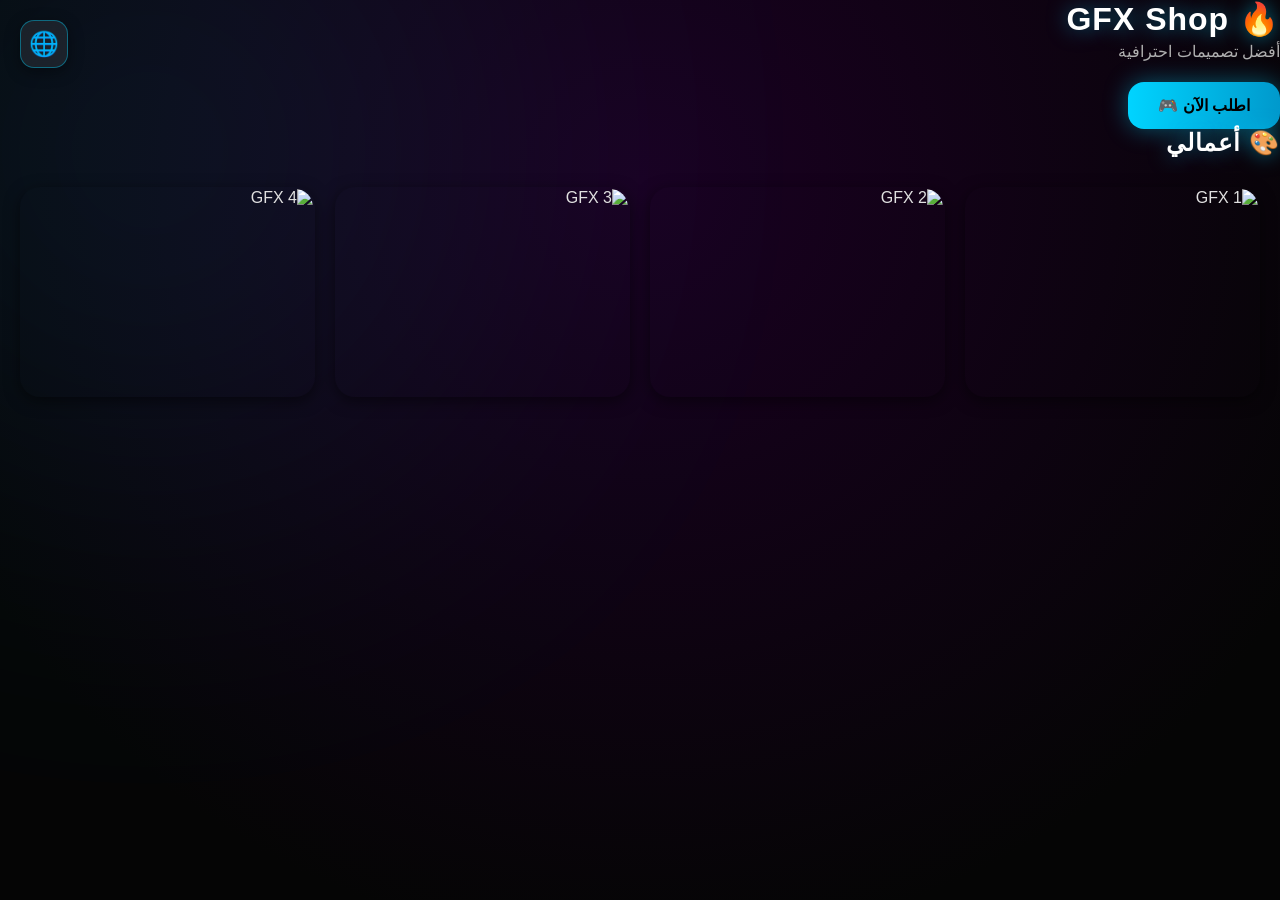
==== index.html @ eaab2571 "Upload GFX Shop website files" ====
<!DOCTYPE html>
<html lang="ar" dir="rtl">
<head>
    <meta charset="UTF-8">
    <meta name="viewport" content="width=device-width, initial-scale=1.0">
    <title>GFX Shop</title>
    <link rel="stylesheet" href="style.css">
</head>
<body>

    <div class="bg"></div>

    <!-- زر اللغة الصغير -->
    <div class="lang-btn" onclick="toggleLangMenu()">
        🌐
    </div>

    <!-- Language Menu - أشهر لغات العالم -->
    <div class="lang-menu" id="langMenu">
        <button onclick="setLang('ar')">🇪🇬 العربية</button>
        <button onclick="setLang('en')">🇺🇸 English</button>
        <button onclick="setLang('fr')">🇫🇷 Français</button>
        <button onclick="setLang('es')">🇪🇸 Español</button>
        <button onclick="setLang('zh')">🇨🇳 中文</button>
        <button onclick="setLang('ru')">🇷🇺 Русский</button>
        <button onclick="setLang('de')">🇩🇪 Deutsch</button>
    </div>

    <header>
        <h1 id="title">🔥 GFX Shop</h1>
        <p id="subtitle">أفضل تصميمات احترافية</p>
        <a href="order.html" class="btn" id="orderBtn">اطلب الآن 🎮</a>
    </header>

    <section>
        <h2 id="galleryTitle">🎨 أعمالي</h2>
        <div class="gallery-grid">
            <img src="images/gfx1.jpg" onclick="openImg(this)" alt="GFX 1">
            <img src="images/gfx2.jpg" onclick="openImg(this)" alt="GFX 2">
            <img src="images/gfx3.jpg" onclick="openImg(this)" alt="GFX 3">
            <img src="images/gfx4.jpg" onclick="openImg(this)" alt="GFX 4">
        </div>
    </section>

    <div id="popup">
        <img id="popup-img" alt="Enlarged Image">
    </div>

    <script src="script.js"></script>
</body>
</html>
---- style.css ----
* {
    margin: 0;
    padding: 0;
    box-sizing: border-box;
    outline: none;
    -webkit-tap-highlight-color: transparent;
}

html {
    scroll-behavior: smooth;
}

@import url('https://fonts.googleapis.com/css2?family=Cairo:wght@400;500;600;700;900&display=swap');

body {
    background: #050505;
    color: #e0e0e0;
    font-family: 'Cairo', Arial, Helvetica, sans-serif;
    overflow-x: hidden;
}

/* Background */
.bg {
    position: fixed;
    inset: 0;
    background: radial-gradient(circle at 50% 20%, #1a0022, #050505 80%);
    z-index: -3;
    overflow: hidden;
}

.bg::before {
    content: "";
    position: absolute;
    width: 900px;
    height: 900px;
    background: radial-gradient(circle, #00d4ff, transparent 65%);
    filter: blur(180px);
    opacity: 0.18;
    animation: bgmove 40s infinite linear;
    top: -300px;
    left: -300px;
}

@keyframes bgmove {
    0%   { transform: translate(0, 0); }
    50%  { transform: translate(150px, 120px); }
    100% { transform: translate(0, 0); }
}

/* Text */
h1, h2 {
    color: #ffffff;
    font-weight: 700;
    letter-spacing: 1px;
    text-shadow: 0 0 20px rgba(0, 212, 255, 0.5);
}

p {
    color: #b0b0b0;
    line-height: 1.8;
}

/* زر اللغة الصغير مع أنيميشن محسن */
.lang-btn {
    position: fixed;
    top: 20px;
    left: 20px;
    width: 48px;
    height: 48px;
    background: rgba(255,255,255,0.08);
    border: 1px solid rgba(0, 212, 255, 0.4);
    border-radius: 14px;
    display: flex;
    align-items: center;
    justify-content: center;
    font-size: 24px;
    cursor: pointer;
    z-index: 1000;
    transition: all 0.4s cubic-bezier(0.68, -0.55, 0.27, 1.55);
    backdrop-filter: blur(10px);
    box-shadow: 0 4px 15px rgba(0, 0, 0, 0.4);
}

.lang-btn:hover {
    background: rgba(0, 212, 255, 0.2);
    transform: scale(1.18) rotate(25deg);
    box-shadow: 0 0 30px rgba(0, 212, 255, 0.7);
}

/* قائمة اللغات */
.lang-menu {
    position: fixed;
    top: 80px;
    left: 20px;
    display: none;
    flex-direction: column;
    gap: 8px;
    z-index: 1000;
    background: rgba(10, 10, 15, 0.95);
    padding: 14px;
    border-radius: 16px;
    border: 1px solid rgba(0, 212, 255, 0.3);
    backdrop-filter: blur(12px);
    box-shadow: 0 10px 30px rgba(0, 0, 0, 0.5);
}

html[dir="ltr"] .lang-btn,
html[dir="ltr"] .lang-menu {
    left: auto;
    right: 20px;
}

.lang-menu button {
    background: #111;
    color: white;
    border: none;
    padding: 12px 20px;
    border-radius: 12px;
    cursor: pointer;
    transition: 0.3s;
    font-family: 'Cairo', sans-serif;
}

.lang-menu button:hover {
    background: #00d4ff;
    color: #000;
    transform: translateY(-2px);
}

/* Panel */
.panel {
    width: 370px;
    max-width: 92%;
    margin: 70px auto;
    background: rgba(255, 255, 255, 0.03);
    padding: 32px 28px;
    border-radius: 24px;
    text-align: center;
    backdrop-filter: blur(20px);
    border: 1px solid rgba(0, 212, 255, 0.25);
    box-shadow: 0 0 50px rgba(0, 212, 255, 0.12);
}

/* Buttons */
.btn {
    background: linear-gradient(90deg, #00d4ff, #0099cc);
    color: #000;
    padding: 14px 30px;
    border-radius: 16px;
    text-decoration: none;
    display: inline-block;
    font-weight: 700;
    transition: 0.3s;
    margin-top: 15px;
    box-shadow: 0 0 25px rgba(0, 212, 255, 0.4);
}

.btn:hover {
    transform: translateY(-4px);
    box-shadow: 0 0 35px rgba(0, 212, 255, 0.6);
}

.send-btn {
    width: 100%;
    padding: 16px;
    border: none;
    border-radius: 16px;
    cursor: pointer;
    font-weight: 700;
    font-size: 17.5px;
    color: #000;
    background: linear-gradient(135deg, #00d4ff, #8a2be2);
    background-size: 300% 300%;
    animation: gradientMove 6s infinite;
    margin-top: 20px;
}

@keyframes gradientMove {
    0% { background-position: 0% 50%; }
    50% { background-position: 100% 50%; }
    100% { background-position: 0% 50%; }
}

.discord-btn {
    background: #5865F2;
    color: white;
    padding: 14px 26px;
    border-radius: 16px;
    text-decoration: none;
    display: inline-block;
    font-weight: 600;
    margin: 15px 0 20px 0;
    transition: 0.3s;
}

.discord-btn:hover {
    background: #4752c4;
    transform: translateY(-3px);
}

/* Inputs */
input, textarea {
    width: 100%;
    margin: 12px 0;
    padding: 16px;
    border-radius: 16px;
    border: none;
    background: rgba(255,255,255,0.06);
    color: white;
    font-family: 'Cairo', sans-serif;
    text-align: center;
    transition: 0.3s;
}

input:focus, textarea:focus {
    background: rgba(255,255,255,0.12);
    box-shadow: 0 0 0 3px rgba(0, 212, 255, 0.3);
}

/* Radio Group */
.gfx-options {
    margin: 30px 0 25px 0;
}

.gfx-options label#serviceLabel {
    display: block;
    margin-bottom: 16px;
    font-size: 16.5px;
    font-weight: 600;
    color: #ffffff;
}

.radio-group {
    background: rgba(255,255,255,0.04);
    border-radius: 18px;
    overflow: hidden;
    border: 1px solid rgba(0, 212, 255, 0.3);
}

.radio-option {
    display: flex;
    align-items: center;
    padding: 18px 22px;
    cursor: pointer;
    transition: 0.3s;
    border-bottom: 1px solid rgba(255,255,255,0.06);
}

.radio-option:last-child {
    border-bottom: none;
}

.radio-option:hover {
    background: rgba(0, 212, 255, 0.08);
}

.radio-circle {
    width: 24px;
    height: 24px;
    border: 2.5px solid #00d4ff;
    border-radius: 50%;
    margin-right: 18px;
    position: relative;
    transition: 0.3s;
}

.radio-option input[type="radio"] {
    display: none;
}

.radio-option input[type="radio"]:checked + .radio-circle {
    background: #00d4ff;
    box-shadow: 0 0 18px #00d4ff;
}

.radio-option input[type="radio"]:checked + .radio-circle::after {
    content: "";
    position: absolute;
    top: 50%;
    left: 50%;
    transform: translate(-50%, -50%);
    width: 11px;
    height: 11px;
    background: #050505;
    border-radius: 50%;
}

.radio-text {
    font-size: 16.5px;
    font-weight: 500;
    color: #e0e0e0;
}

.radio-option:hover .radio-text {
    color: #ffffff;
}

html[dir="rtl"] .radio-option { flex-direction: row; }
html[dir="rtl"] .radio-circle { margin-right: 18px; margin-left: 0; }
html[dir="ltr"] .radio-option { flex-direction: row-reverse; }
html[dir="ltr"] .radio-circle { margin-right: 0; margin-left: 18px; }

/* Gallery */
.gallery-grid {
    display: grid;
    grid-template-columns: repeat(auto-fit, minmax(170px, 1fr));
    gap: 20px;
    padding: 30px 20px;
}

.gallery-grid img {
    width: 100%;
    height: 210px;
    object-fit: cover;
    border-radius: 20px;
    cursor: pointer;
    transition: all 0.4s ease;
    border: 2px solid transparent;
    box-shadow: 0 4px 15px rgba(0, 0, 0, 0.5);
}

.gallery-grid img:hover {
    transform: scale(1.08) translateY(-8px);
    border-color: #00d4ff;
    box-shadow: 0 0 40px rgba(0, 212, 255, 0.5);
}

/* Payment Methods */
.payment-methods {
    margin-top: 30px;
    padding-top: 20px;
    border-top: 1px solid rgba(255,255,255,0.1);
}

#paymentTitle {
    font-size: 15.5px;
    color: #aaaaaa;
    margin-bottom: 14px;
    font-weight: 500;
}

.payment-icons {
    display: flex;
    flex-wrap: wrap;
    gap: 12px;
    justify-content: center;
}

.payment-icons span {
    background: rgba(255,255,255,0.06);
    padding: 9px 16px;
    border-radius: 12px;
    font-size: 14.5px;
    border: 1px solid rgba(0, 212, 255, 0.2);
}

/* Popup */
#popup {
    position: fixed;
    inset: 0;
    background: rgba(0, 0, 0, 0.92);
    display: none;
    justify-content: center;
    align-items: center;
    z-index: 999;
}

#popup.show {
    display: flex;
}

#popup img {
    max-width: 90%;
    max-height: 92vh;
    border-radius: 20px;
    box-shadow: 0 0 50px rgba(0, 212, 255, 0.5);
}

/* Back Button & Responsive */
.back-btn {
    margin-top: 30px;
    display: block;
    opacity: 0.85;
}

@media (max-width: 768px) {
    .panel { width: 92%; padding: 25px 20px; }
    .lang-btn { width: 44px; height: 44px; font-size: 22px; }
}

/* LTR Support */
html[dir="ltr"] body,
html[dir="ltr"] header,
html[dir="ltr"] section,
html[dir="ltr"] .panel {
    direction: ltr !important;
    text-align: left !important;
}

html[dir="ltr"] .lang-btn,
html[dir="ltr"] .lang-menu {
    left: auto;
    right: 20px;
}
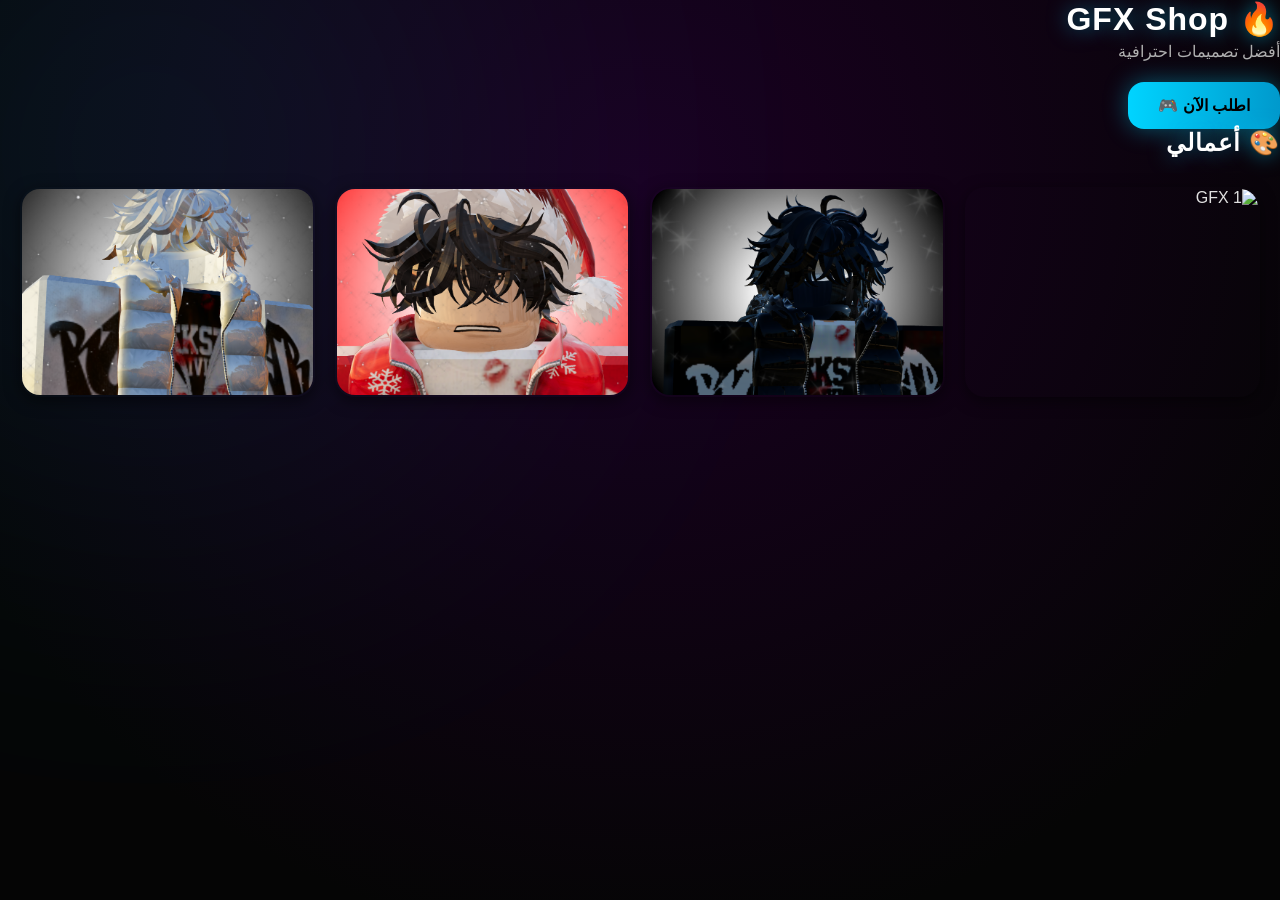
==== commit 67dd5f38: "Fix image paths - remove images/ folder" ====
--- a/index.html
+++ b/index.html
@@ -8,44 +8,42 @@
 </head>
 <body>
 
-    <div class="bg"></div>
+<div class="bg"></div>
 
-    <!-- زر اللغة الصغير -->
-    <div class="lang-btn" onclick="toggleLangMenu()">
-        🌐
+<!-- Menu -->
+<div class="menu-btn" onclick="toggleLangMenu()">
+    <span></span><span></span><span></span>
+</div>
+
+<!-- Language Menu -->
+<div class="lang-menu" id="langMenu">
+    <button onclick="setLang('ar')">🇪🇬 العربية</button>
+    <button onclick="setLang('en')">🇺🇸 English</button>
+    <button onclick="setLang('fr')">🇫🇷 Français</button>
+</div>
+
+<header>
+    <h1 id="title">🔥 GFX Shop</h1>
+    <p id="subtitle">أفضل تصميمات احترافية</p>
+    <a href="order.html" class="btn" id="orderBtn">اطلب الآن 🎮</a>
+</header>
+
+<section>
+    <h2 id="galleryTitle">🎨 أعمالي</h2>
+    
+    <div class="gallery-grid">
+        <img src="gfx1.jpg" class="click" onclick="openImg(this)" alt="GFX 1">
+        <img src="gfx2.jpg" class="click" onclick="openImg(this)" alt="GFX 2">
+        <img src="gfx3.jpg" class="click" onclick="openImg(this)" alt="GFX 3">
+        <img src="gfx4.jpg" class="click" onclick="openImg(this)" alt="GFX 4">
     </div>
+</section>
 
-    <!-- Language Menu - أشهر لغات العالم -->
-    <div class="lang-menu" id="langMenu">
-        <button onclick="setLang('ar')">🇪🇬 العربية</button>
-        <button onclick="setLang('en')">🇺🇸 English</button>
-        <button onclick="setLang('fr')">🇫🇷 Français</button>
-        <button onclick="setLang('es')">🇪🇸 Español</button>
-        <button onclick="setLang('zh')">🇨🇳 中文</button>
-        <button onclick="setLang('ru')">🇷🇺 Русский</button>
-        <button onclick="setLang('de')">🇩🇪 Deutsch</button>
-    </div>
+<!-- Popup -->
+<div id="popup" onclick="if(event.target === this) closeImg();">
+    <img id="popup-img" alt="Enlarged Image">
+</div>
 
-    <header>
-        <h1 id="title">🔥 GFX Shop</h1>
-        <p id="subtitle">أفضل تصميمات احترافية</p>
-        <a href="order.html" class="btn" id="orderBtn">اطلب الآن 🎮</a>
-    </header>
-
-    <section>
-        <h2 id="galleryTitle">🎨 أعمالي</h2>
-        <div class="gallery-grid">
-            <img src="images/gfx1.jpg" onclick="openImg(this)" alt="GFX 1">
-            <img src="images/gfx2.jpg" onclick="openImg(this)" alt="GFX 2">
-            <img src="images/gfx3.jpg" onclick="openImg(this)" alt="GFX 3">
-            <img src="images/gfx4.jpg" onclick="openImg(this)" alt="GFX 4">
-        </div>
-    </section>
-
-    <div id="popup">
-        <img id="popup-img" alt="Enlarged Image">
-    </div>
-
-    <script src="script.js"></script>
+<script src="script.js"></script>
 </body>
 </html>
